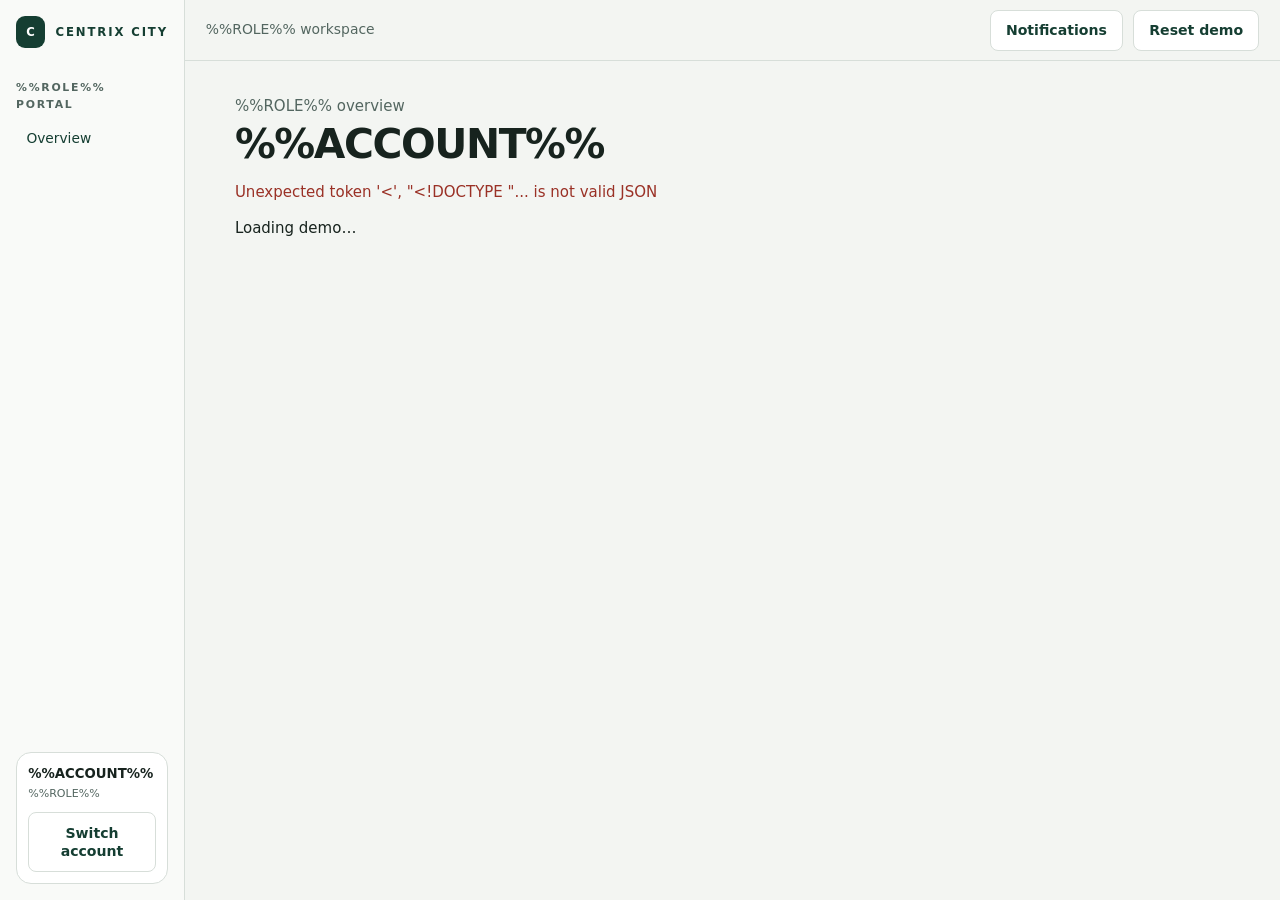
==== dashboard.html @ 5fde7923 "Add CENTRIX CITY demo" ====
﻿<!doctype html>
<html lang="en"><head><meta charset="utf-8"><meta name="viewport" content="width=device-width,initial-scale=1"><title>%%ROLE%% dashboard · Centrix City</title><link rel="stylesheet" href="/style.css"><script defer src="/app.js"></script></head>
<body class="workspace">
<aside class="sidebar">
  <a class="brand" href="/"><b aria-hidden="true">C</b>CENTRIX CITY</a>
  <nav aria-label="Workspace"><p class="eyebrow">%%ROLE%% PORTAL</p><a href="#overview" id="overview-link">Overview</a><a id="active-link" href="/property-manager/tasks" hidden>Requests</a><a class="manager-link" href="/property-manager/appointments" hidden>Appointments</a><a class="manager-link" href="/property-manager/craftsmen" hidden>Craftsmen</a></nav>
  <div class="account-box"><strong>%%ACCOUNT%%</strong><small>%%ROLE%%</small><form action="/demo/logout" method="post"><button class="quiet">Switch account</button></form></div>
</aside>
<header class="workspace-bar"><span>%%ROLE%% workspace</span><div class="actions"><div class="notification-menu"><button class="quiet" id="notification-link" aria-expanded="false" aria-controls="notifications">Notifications</button><section class="notification-panel" id="notifications" aria-label="Notifications" aria-live="polite" hidden></section></div><button id="reset" class="quiet">Reset demo</button><form class="search-logout" action="/demo/logout" method="post"><button class="quiet">Switch account</button></form></div></header>
<main class="dashboard" id="overview">
  <section class="dashboard-title"><p class="muted">%%ROLE%% overview</p><h1>%%ACCOUNT%%</h1></section>
  <section id="case" aria-label="%%ROLE%% maintenance workflow"><p id="error" role="alert" hidden></p><div id="panel" tabindex="-1"><p>Loading demo…</p></div></section>
</main>
</body></html>
---- style.css ----
﻿*{box-sizing:border-box}
:root{color-scheme:light;--ink:#17231e;--green:#153e32;--muted:#536660;--page:#f3f5f2;--line:#d7ded9;--mint:#e2eee8;--white:#fff;--amber:#fff0dc;font-family:Inter,"Segoe UI",system-ui,sans-serif;color:var(--ink)}
body{margin:0;background:var(--page);font-size:15px;line-height:1.55}
a{color:var(--green)}button,input,textarea{font:inherit}button,summary{cursor:pointer}
:focus-visible{outline:3px solid #378065;outline-offset:3px}
h1,h2,h3,p{margin:0}h1,h2,h3{font-weight:630;line-height:1.15;letter-spacing:-.035em}
p+p{margin-top:.6rem}
.consent+.metrics{margin-top:1rem}
.brand{display:inline-flex;align-items:center;gap:.65rem;text-decoration:none;font-size:.73rem;letter-spacing:.16em;font-weight:800;white-space:nowrap;color:var(--green)}
.brand b{display:grid;place-items:center;background:var(--green);color:white;border-radius:9px;width:32px;height:32px;letter-spacing:0}
.site-header{display:flex;justify-content:space-between;align-items:center;padding:1.25rem max(2vw,20px);background:#f6f8f5}.site-header>a:last-child{font-size:.86rem;text-decoration:none}
.hero{display:grid;grid-template-columns:1.1fr 1fr;align-items:center;gap:1.25rem;min-height:390px;padding:2.3rem max(2vw,20px) 3rem;background:radial-gradient(ellipse at 96% 50%,#daeee4,transparent 39%),#f6f8f5;border-bottom:1px solid var(--line)}
.hero h1{font-size:clamp(2.6rem,5.6vw,6rem);line-height:1.02;margin:.9rem 0 1.2rem;letter-spacing:-.067em}.intro>p:last-child{max-width:31rem;color:var(--muted)}
.eyebrow{font-size:.68rem;letter-spacing:.16em;font-weight:700;color:var(--muted)}.hero .eyebrow{display:inline-block;border:1px solid var(--line);padding:.3rem .8rem;border-radius:30px;background:#ffffff70;color:var(--green)}
.map{position:relative;max-width:620px;justify-self:center;width:100%}.map img{width:100%;display:block}
.pin{position:absolute;transform:translate(-50%,-50%);font-size:.74rem;font-weight:650;text-decoration:none;background:#fffffff0;border:1px solid var(--line);border-radius:8px;padding:.25rem .55rem;white-space:nowrap}.pin.home{left:37%;top:48%}.pin.hq{left:67%;top:36%}.pin.shop{left:67%;top:72%}
.role-section{background:white;padding:3.2rem max(2vw,20px) 2.4rem}.role-heading{display:flex;justify-content:space-between;align-items:center;gap:1rem;margin-bottom:1.4rem}.role-heading p,.account-grid p,.muted{color:var(--muted)}.role-heading p{font-size:.85rem}
.account-grid,.providers,.metrics{display:grid;gap:.85rem;grid-template-columns:repeat(3,minmax(0,1fr))}
.account-grid article,.providers article,.metric,.outcome,.content,.account-box{border:1px solid var(--line);background:var(--white);border-radius:15px;padding:1.2rem}
.account-grid article{display:flex;flex-direction:column;align-items:flex-start;min-height:220px;background:#f8faf8}.account-grid h3{margin:1.2rem 0 .5rem;font-size:1.2rem}.account-grid p{font-size:.85rem;margin-bottom:1.45rem}.account-grid article>.primary,.role-actions{margin-top:auto;width:100%}.role-actions{display:flex;gap:.55rem}.role-actions .primary{flex:1}
.role-icon{display:inline-grid;place-items:center;width:34px;height:34px;border-radius:10px;background:var(--mint);color:var(--green);font-weight:700}.role-icon.blue{background:#e7edff;color:#3158ad}.role-icon.amber{background:var(--amber);color:#874400}
.primary,.quiet{display:inline-flex;justify-content:center;align-items:center;gap:.45rem;border:1px solid transparent;border-radius:8px;padding:.65rem .94rem;font-weight:650;font-size:.88rem;text-decoration:none;line-height:1.3}
.primary{background:var(--green);color:white}.primary:hover{background:#205543}.quiet{border-color:var(--line);background:#fff;color:var(--green)}.quiet:hover{background:var(--mint)}
.signin{display:grid;grid-template-columns:64% 36%;min-height:100dvh;background:#f6f8f5}.signin-main{display:flex;flex-direction:column;justify-content:center;position:relative;padding:5.8rem clamp(1.25rem,3.6vw,4rem) 3rem}.signin-main>.brand{position:absolute;top:1.35rem;left:clamp(1.25rem,3.6vw,4rem)}.signin-form{max-width:390px;width:100%}.back{display:inline-block;margin-bottom:1.5rem;font-size:.86rem;text-decoration:none}.signin-form h1{font-size:2rem;margin:.5rem 0}.signin-form form{margin:1.45rem 0}.signin-form form .primary{width:100%}.signin-status:empty{display:none}.signin-status{background:var(--mint);padding:.55rem;border-radius:7px;margin-top:1rem}.signin-aside{display:flex;align-items:flex-end;padding:clamp(1.5rem,3vw,4rem);background:var(--green);color:white}.signin-aside h2{margin:1rem 0 .65rem;font-size:clamp(1.5rem,2.5vw,2.4rem)}.signin-aside p{color:#ccdfd5}.signin-aside .role-icon{background:#ffffff20;color:white}#register:target{outline:2px solid #378065;outline-offset:5px}
.workspace{display:grid;grid-template-columns:185px minmax(0,1fr);grid-template-rows:auto 1fr;min-height:100dvh}.sidebar{grid-column:1;grid-row:1/3;display:flex;flex-direction:column;gap:2rem;position:sticky;top:0;height:100dvh;padding:1rem;background:#f9faf8;border-right:1px solid var(--line)}.sidebar nav a{display:block;padding:.55rem .65rem;text-decoration:none;font-size:.86rem;border-radius:8px;margin:.35rem 0}.sidebar nav a:hover,.sidebar nav a[aria-current]{background:var(--mint)}.account-box{margin-top:auto;padding:.7rem;font-size:.83rem}.account-box small{display:block;color:var(--muted)}.account-box form{margin-top:.65rem}.workspace-bar{grid-column:2;display:flex;align-items:center;justify-content:space-between;gap:.6rem;min-height:61px;padding:.6rem 1.3rem;border-bottom:1px solid var(--line);color:var(--muted);font-size:.87rem}.dashboard{grid-column:2;width:min(100%,1040px);justify-self:center;padding:2.1rem 1.4rem 3rem}.dashboard-title h1{font-size:clamp(1.8rem,4vw,2.55rem);margin:.2rem 0 .5rem}
.context{color:var(--muted);font-size:.88rem;margin:.55rem 0 1.2rem}.status{display:flex;align-items:center;justify-content:space-between;gap:.6rem;margin:1rem 0 .75rem}.status strong,.pill{font-size:.75rem;border-radius:20px;padding:.28rem .7rem;background:var(--mint);color:var(--green)}.metric span{display:block;color:var(--muted);font-size:.8rem}.metric strong{display:block;margin-top:.45rem;font-size:1.25rem}
.content{margin-top:1rem}.content h2{font-size:1.45rem;margin-bottom:.55rem}.content h3{margin:1rem 0 .5rem}.content p{margin:.65rem 0}.outcome{margin-top:.85rem;background:#f8faf8}.content.consent{background:var(--green);border-color:var(--green);color:white}.consent p{color:#d3e5db}.consent .primary{background:white;color:var(--green)}.consent [data-action=decline]{background:transparent;color:white;border-color:#88ac9c}.actions{display:flex;gap:.65rem;flex-wrap:wrap}
label{display:block;font-size:.9rem;font-weight:550}textarea,input{display:block;width:min(100%,42rem);margin:.4rem 0 1rem;padding:.68rem .75rem;border:1px solid #bac9c0;border-radius:8px;background:white;color:var(--ink)}textarea{min-height:6rem}details{margin-top:.85rem}summary{font-weight:650;color:var(--green)}#property-case>summary{padding:.85rem;border:1px solid var(--line);border-radius:9px;background:var(--mint)}pre{white-space:pre-wrap;overflow-wrap:anywhere;background:var(--page);padding:.85rem;border-radius:8px}blockquote{margin-left:0;padding-left:.8rem;border-left:3px solid #8eaf9c}#error{margin:.8rem 0;color:#9a3126}
@media(max-width:760px){.hero{grid-template-columns:1fr;min-height:auto;padding-top:2rem}.map{max-width:480px}.role-section{padding-top:2rem}.account-grid,.providers{grid-template-columns:1fr}.account-grid article{min-height:0}.role-heading{align-items:flex-start;flex-direction:column;gap:.35rem}.signin{grid-template-columns:1fr}.signin-aside{display:none}.workspace{grid-template-columns:minmax(0,1fr);grid-template-rows:auto auto 1fr}.sidebar{grid-column:1;grid-row:1;position:static;height:auto;flex-direction:row;align-items:center;justify-content:space-between;gap:.5rem;border-right:0;border-bottom:1px solid var(--line)}.sidebar nav,.account-box strong,.account-box small{display:none}.account-box,.account-box form{margin:0;padding:0;border:0;background:none}.workspace-bar,.dashboard{grid-column:1}.dashboard{padding:1.4rem 1rem}.metrics{grid-template-columns:repeat(2,minmax(0,1fr))}.metric{padding:.65rem}.status{flex-wrap:wrap}}
[hidden]{display:none!important}.notification-panel{border:1px solid var(--line);border-radius:12px;background:#fff;margin:1rem 0;padding:.8rem 1rem}.notification-panel h2{font-size:1rem}.notification-panel p,.notification-panel ul{margin:.4rem 0;font-size:.9rem}.notification-panel ul{padding-left:1.2rem}.property>summary{padding:.8rem;border:1px solid var(--line);border-radius:9px;background:var(--mint)}#active-tasks,#registrations{scroll-margin-top:1rem;margin-top:1.3rem}
.notification-menu{position:relative}.notification-menu button.unread::after{content:"";width:8px;height:8px;border-radius:50%;background:#cf4c38}.notification-menu .notification-panel{position:absolute;z-index:8;right:0;top:100%;width:min(300px,77vw);margin:.45rem 0;box-shadow:0 12px 30px #163b3326;color:var(--ink)}.tenant-search{display:block}.tenant-search .sidebar{display:none}.tenant-search .dashboard{margin:auto;max-width:760px}.tenant-nav{display:flex;gap:1.1rem;font-size:.9rem}.tenant-search .tenant-nav{justify-content:flex-end}.search-card{margin:clamp(2rem,12vh,8rem) auto 2rem;text-align:center;max-width:620px}.search-card h2{font-size:clamp(2rem,5vw,3rem);margin:.8rem 0}.search-card form{margin-top:1.4rem}.search-card textarea{border-radius:24px;box-shadow:0 8px 24px #153e3214;min-height:96px;text-align:left}.search-card label{text-align:left}.repair-timeline{display:flex;flex-wrap:wrap;gap:.55rem;padding:0;list-style:none}.repair-timeline li{padding:.4rem .7rem;border:1px solid var(--line);border-radius:99px;font-size:.78rem}.repair-timeline .done{background:var(--mint)}.repair-timeline [aria-current]{background:var(--green);color:white;border-color:var(--green)}@media(max-width:760px){.workspace .sidebar:has(#active-link:not([hidden])) nav{display:block}.workspace .sidebar nav .eyebrow{display:none}}
.search-logout{display:none}.tenant-search .search-logout{display:block}
.tenant-search{min-height:100dvh;background:radial-gradient(ellipse at 83% 40%,#c3e4d6 0,transparent 49%),radial-gradient(ellipse at 6% 93%,#e9d9be 0,transparent 45%),#f3f8f3}.tenant-search .workspace-bar{background:#ffffff90}.tenant-search .dashboard{max-width:920px}.tenant-nav{width:fit-content;margin:.7rem 0 1.5rem;padding:.28rem;gap:.3rem;border:1px solid #c1d5c9;border-radius:999px;background:#ffffffbe}.tenant-search .tenant-nav{margin-left:auto;margin-right:auto}.tenant-nav a{padding:.5rem 1rem;border-radius:999px;text-decoration:none;font-weight:650}.tenant-nav a[aria-current]{background:var(--green);color:white}.search-card{margin-top:clamp(2rem,8vh,6rem);max-width:650px;background:#ffffffb8;border:1px solid #fff;border-radius:28px;padding:clamp(1.3rem,4vw,3rem);box-shadow:0 18px 65px #153e3212}.search-card textarea{width:100%;background:white}.search-card .primary{border-radius:99px;padding:.75rem 1.5rem}.portfolio-content{background:transparent;border:none;padding:0;margin-top:2rem}.portfolio-heading{display:flex;justify-content:space-between;align-items:center;gap:1rem;margin-bottom:1rem}.portfolio-heading input{width:min(42%,230px);margin:0}.portfolio-card{position:relative;display:block;background:white;border:1px solid var(--line);border-radius:17px;padding:1.25rem;text-decoration:none}.portfolio-card:hover{border-color:#709b88}.portfolio-card h3{margin:.85rem 0 .2rem}.portfolio-card small,.case-list small{display:block;color:var(--muted)}.card-arrow{position:absolute;right:1.15rem;top:1.15rem}.property-counts{display:flex;gap:1.5rem;margin-top:1rem;padding-top:.85rem;border-top:1px solid var(--line);font-size:.8rem;color:var(--muted)}.property-counts b{color:var(--ink);display:block;font-size:1.15rem}.attention{display:inline-block;background:var(--amber);color:#804100;border-radius:99px;padding:.2rem .65rem;font-size:.75rem;font-weight:700;margin-top:.8rem}.case-list{background:white;border:1px solid var(--line);border-radius:14px;overflow:hidden;margin:.55rem 0 1rem}.case-list a{display:flex;align-items:center;justify-content:space-between;gap:.7rem;padding:.9rem 1rem;text-decoration:none}.case-list a+a{border-top:1px solid var(--line)}.case-list a:hover{background:#eaf3ed}.case-list a span:first-child{flex:1;min-width:0;overflow-wrap:anywhere}.case-list .pill{max-width:42%}
textarea{resize:vertical;max-width:100%;min-height:8rem}.search-card textarea{min-height:8rem}
.rating-card{margin:1.4rem 0 .4rem;padding:1.2rem 1.35rem;border:1px solid #cdded3;border-radius:16px;background:#f5faf6}.rating-card h3{margin:0}.rating-card fieldset{border:0;padding:0;margin:.65rem 0 1rem}.star-row{display:flex;gap:.35rem;width:fit-content}.star-choice{position:relative;cursor:pointer;font-size:1.8rem;line-height:1;padding:.35rem;color:#718a7b}.star-choice input{position:absolute;inset:0;width:100%;height:100%;margin:0;opacity:0;cursor:pointer}.star-choice:has(input:focus-visible){outline:2px solid #378065;border-radius:6px}.star-choice:has(input:checked),.star-choice:has(~.star-choice input:checked),.star-choice:hover,.star-choice:has(~.star-choice:hover),.rating-saved{color:#94601a}.rating-saved{font-size:1.6rem;letter-spacing:.08em}.sr-only{position:absolute;width:1px;height:1px;overflow:hidden;clip-path:inset(50%)}.appointment-card{display:flex;align-items:center;gap:1rem;margin-top:.8rem;padding:1rem;border:1px solid var(--line);border-radius:13px;text-decoration:none;background:#f8fbf8;color:var(--ink)}.appointment-card:hover{border-color:#709b88}.appointment-card>span:nth-child(2){flex:1}.appointment-card small{display:block;color:var(--muted)}.appointment-time{font-weight:650;white-space:nowrap}@media(max-width:600px){.appointment-card{flex-wrap:wrap}.appointment-time{white-space:normal}}
.request-back{display:inline-flex;align-items:center;gap:.5rem;margin-bottom:1rem;padding:.45rem .8rem;border:1px solid #cadad0;border-radius:9px;background:#f2f8f4;color:var(--green);font-size:.85rem;font-weight:650;text-decoration:none}.request-back:hover{background:var(--mint);border-color:#8cad9a}
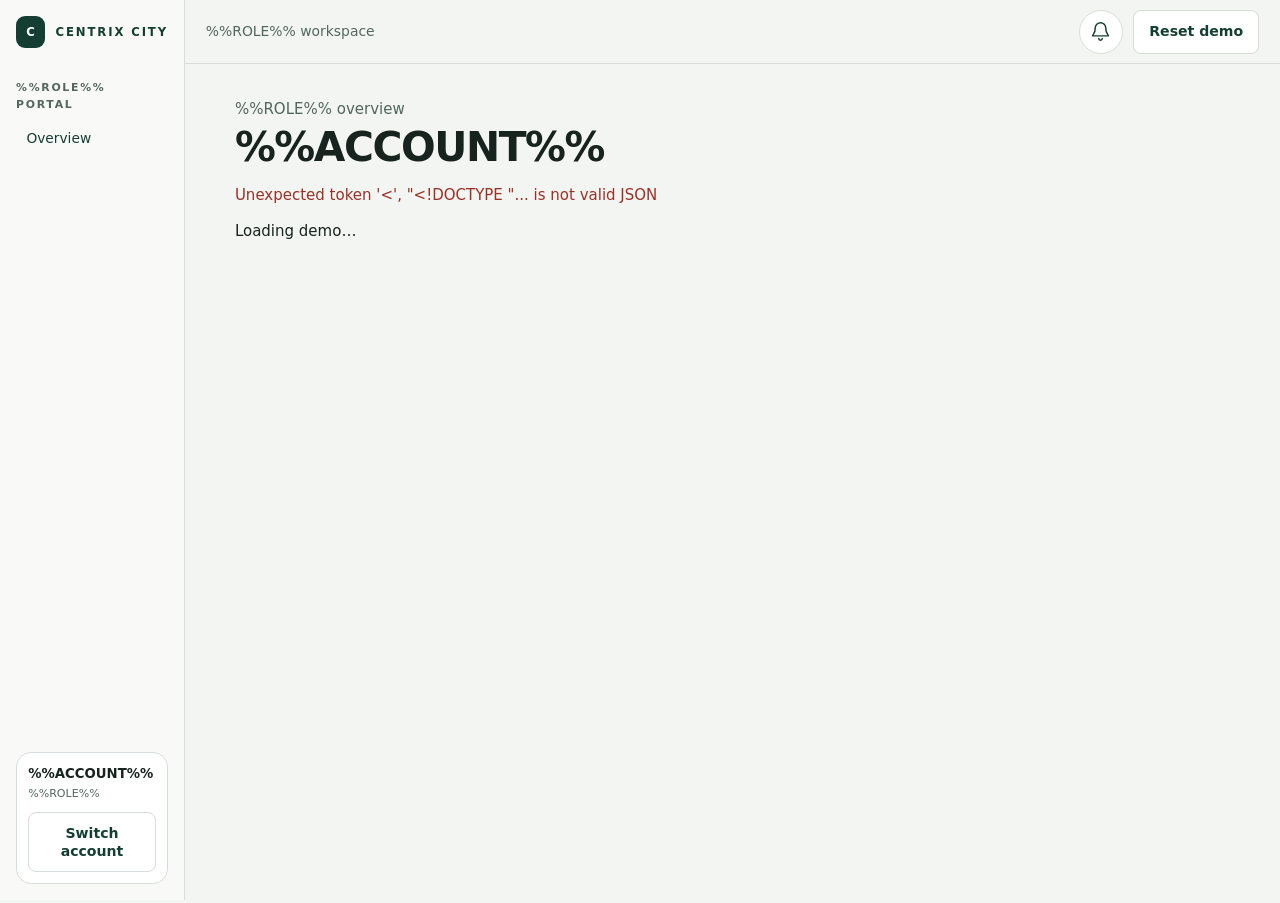
==== commit fd1a159f: "Improve voice reporting and repair notifications" ====
--- a/dashboard.html
+++ b/dashboard.html
@@ -3,10 +3,19 @@
 <body class="workspace">
 <aside class="sidebar">
   <a class="brand" href="/"><b aria-hidden="true">C</b>CENTRIX CITY</a>
-  <nav aria-label="Workspace"><p class="eyebrow">%%ROLE%% PORTAL</p><a href="#overview" id="overview-link">Overview</a><a id="active-link" href="/property-manager/tasks" hidden>Requests</a><a class="manager-link" href="/property-manager/appointments" hidden>Appointments</a><a class="manager-link" href="/property-manager/craftsmen" hidden>Craftsmen</a></nav>
+  <button class="quiet mobile-menu" aria-controls="workspace-navigation" aria-expanded="false" hidden>Menu</button>
+  <nav id="workspace-navigation" aria-label="Workspace"><p class="eyebrow">%%ROLE%% PORTAL</p><a href="#overview" id="overview-link">Overview</a><a id="active-link" href="/property-manager/tasks" hidden>Requests</a><a class="manager-link" href="/property-manager/appointments" hidden>Appointments</a><a class="manager-link" href="/property-manager/craftsmen" hidden>Craftsmen</a></nav>
   <div class="account-box"><strong>%%ACCOUNT%%</strong><small>%%ROLE%%</small><form action="/demo/logout" method="post"><button class="quiet">Switch account</button></form></div>
 </aside>
-<header class="workspace-bar"><span>%%ROLE%% workspace</span><div class="actions"><div class="notification-menu"><button class="quiet" id="notification-link" aria-expanded="false" aria-controls="notifications">Notifications</button><section class="notification-panel" id="notifications" aria-label="Notifications" aria-live="polite" hidden></section></div><button id="reset" class="quiet">Reset demo</button><form class="search-logout" action="/demo/logout" method="post"><button class="quiet">Switch account</button></form></div></header>
+<header class="workspace-bar"><span>%%ROLE%% workspace</span><div class="actions"><div class="notification-menu">
+  <button class="quiet" id="notification-link" aria-label="Notifications" aria-expanded="false" aria-controls="notifications">
+    <svg viewBox="0 0 24 24" fill="none" stroke="currentColor" stroke-width="1.7" stroke-linecap="round" stroke-linejoin="round" aria-hidden="true"><path d="M18 8a6 6 0 1 0-12 0c0 7-3 7-3 9h18c0-2-3-2-3-9m-8 12a2 2 0 0 0 4 0"/></svg><span class="notification-count" aria-hidden="true" hidden></span>
+  </button>
+  <section class="notification-panel" id="notifications" aria-labelledby="notification-heading" hidden>
+    <div class="notification-header"><h2 id="notification-heading">Notifications</h2><button type="button" class="notification-close" aria-label="Close notifications">×</button></div>
+    <div id="notification-items" aria-live="polite"></div>
+  </section>
+</div><button id="reset" class="quiet">Reset demo</button><form class="search-logout" action="/demo/logout" method="post"><button class="quiet">Switch account</button></form></div></header>
 <main class="dashboard" id="overview">
   <section class="dashboard-title"><p class="muted">%%ROLE%% overview</p><h1>%%ACCOUNT%%</h1></section>
   <section id="case" aria-label="%%ROLE%% maintenance workflow"><p id="error" role="alert" hidden></p><div id="panel" tabindex="-1"><p>Loading demo…</p></div></section>
--- a/style.css
+++ b/style.css
@@ -27,10 +27,65 @@
 .content{margin-top:1rem}.content h2{font-size:1.45rem;margin-bottom:.55rem}.content h3{margin:1rem 0 .5rem}.content p{margin:.65rem 0}.outcome{margin-top:.85rem;background:#f8faf8}.content.consent{background:var(--green);border-color:var(--green);color:white}.consent p{color:#d3e5db}.consent .primary{background:white;color:var(--green)}.consent [data-action=decline]{background:transparent;color:white;border-color:#88ac9c}.actions{display:flex;gap:.65rem;flex-wrap:wrap}
 label{display:block;font-size:.9rem;font-weight:550}textarea,input{display:block;width:min(100%,42rem);margin:.4rem 0 1rem;padding:.68rem .75rem;border:1px solid #bac9c0;border-radius:8px;background:white;color:var(--ink)}textarea{min-height:6rem}details{margin-top:.85rem}summary{font-weight:650;color:var(--green)}#property-case>summary{padding:.85rem;border:1px solid var(--line);border-radius:9px;background:var(--mint)}pre{white-space:pre-wrap;overflow-wrap:anywhere;background:var(--page);padding:.85rem;border-radius:8px}blockquote{margin-left:0;padding-left:.8rem;border-left:3px solid #8eaf9c}#error{margin:.8rem 0;color:#9a3126}
 @media(max-width:760px){.hero{grid-template-columns:1fr;min-height:auto;padding-top:2rem}.map{max-width:480px}.role-section{padding-top:2rem}.account-grid,.providers{grid-template-columns:1fr}.account-grid article{min-height:0}.role-heading{align-items:flex-start;flex-direction:column;gap:.35rem}.signin{grid-template-columns:1fr}.signin-aside{display:none}.workspace{grid-template-columns:minmax(0,1fr);grid-template-rows:auto auto 1fr}.sidebar{grid-column:1;grid-row:1;position:static;height:auto;flex-direction:row;align-items:center;justify-content:space-between;gap:.5rem;border-right:0;border-bottom:1px solid var(--line)}.sidebar nav,.account-box strong,.account-box small{display:none}.account-box,.account-box form{margin:0;padding:0;border:0;background:none}.workspace-bar,.dashboard{grid-column:1}.dashboard{padding:1.4rem 1rem}.metrics{grid-template-columns:repeat(2,minmax(0,1fr))}.metric{padding:.65rem}.status{flex-wrap:wrap}}
-[hidden]{display:none!important}.notification-panel{border:1px solid var(--line);border-radius:12px;background:#fff;margin:1rem 0;padding:.8rem 1rem}.notification-panel h2{font-size:1rem}.notification-panel p,.notification-panel ul{margin:.4rem 0;font-size:.9rem}.notification-panel ul{padding-left:1.2rem}.property>summary{padding:.8rem;border:1px solid var(--line);border-radius:9px;background:var(--mint)}#active-tasks,#registrations{scroll-margin-top:1rem;margin-top:1.3rem}
-.notification-menu{position:relative}.notification-menu button.unread::after{content:"";width:8px;height:8px;border-radius:50%;background:#cf4c38}.notification-menu .notification-panel{position:absolute;z-index:8;right:0;top:100%;width:min(300px,77vw);margin:.45rem 0;box-shadow:0 12px 30px #163b3326;color:var(--ink)}.tenant-search{display:block}.tenant-search .sidebar{display:none}.tenant-search .dashboard{margin:auto;max-width:760px}.tenant-nav{display:flex;gap:1.1rem;font-size:.9rem}.tenant-search .tenant-nav{justify-content:flex-end}.search-card{margin:clamp(2rem,12vh,8rem) auto 2rem;text-align:center;max-width:620px}.search-card h2{font-size:clamp(2rem,5vw,3rem);margin:.8rem 0}.search-card form{margin-top:1.4rem}.search-card textarea{border-radius:24px;box-shadow:0 8px 24px #153e3214;min-height:96px;text-align:left}.search-card label{text-align:left}.repair-timeline{display:flex;flex-wrap:wrap;gap:.55rem;padding:0;list-style:none}.repair-timeline li{padding:.4rem .7rem;border:1px solid var(--line);border-radius:99px;font-size:.78rem}.repair-timeline .done{background:var(--mint)}.repair-timeline [aria-current]{background:var(--green);color:white;border-color:var(--green)}@media(max-width:760px){.workspace .sidebar:has(#active-link:not([hidden])) nav{display:block}.workspace .sidebar nav .eyebrow{display:none}}
+[hidden]{display:none!important}.property>summary{padding:.8rem;border:1px solid var(--line);border-radius:9px;background:var(--mint)}#active-tasks,#registrations{scroll-margin-top:1rem;margin-top:1.3rem}
+.tenant-search{display:block}.tenant-search .sidebar{display:none}.tenant-search .dashboard{margin:auto;max-width:760px}.tenant-nav{display:flex;gap:1.1rem;font-size:.9rem}.tenant-search .tenant-nav{justify-content:flex-end}.search-card{margin:clamp(2rem,12vh,8rem) auto 2rem;text-align:center;max-width:620px}.search-card h2{font-size:clamp(2rem,5vw,3rem);margin:.8rem 0}.search-card form{margin-top:1.4rem}.search-card textarea{border-radius:24px;box-shadow:0 8px 24px #153e3214;min-height:96px;text-align:left}.search-card label{text-align:left}.repair-timeline{display:flex;flex-wrap:wrap;gap:.55rem;padding:0;list-style:none}.repair-timeline li{padding:.4rem .7rem;border:1px solid var(--line);border-radius:99px;font-size:.78rem}.repair-timeline .done{background:var(--mint)}.repair-timeline [aria-current]{background:var(--green);color:white;border-color:var(--green)}@media(max-width:760px){.workspace .sidebar:has(#active-link:not([hidden])) nav{display:block}.workspace .sidebar nav .eyebrow{display:none}}
 .search-logout{display:none}.tenant-search .search-logout{display:block}
 .tenant-search{min-height:100dvh;background:radial-gradient(ellipse at 83% 40%,#c3e4d6 0,transparent 49%),radial-gradient(ellipse at 6% 93%,#e9d9be 0,transparent 45%),#f3f8f3}.tenant-search .workspace-bar{background:#ffffff90}.tenant-search .dashboard{max-width:920px}.tenant-nav{width:fit-content;margin:.7rem 0 1.5rem;padding:.28rem;gap:.3rem;border:1px solid #c1d5c9;border-radius:999px;background:#ffffffbe}.tenant-search .tenant-nav{margin-left:auto;margin-right:auto}.tenant-nav a{padding:.5rem 1rem;border-radius:999px;text-decoration:none;font-weight:650}.tenant-nav a[aria-current]{background:var(--green);color:white}.search-card{margin-top:clamp(2rem,8vh,6rem);max-width:650px;background:#ffffffb8;border:1px solid #fff;border-radius:28px;padding:clamp(1.3rem,4vw,3rem);box-shadow:0 18px 65px #153e3212}.search-card textarea{width:100%;background:white}.search-card .primary{border-radius:99px;padding:.75rem 1.5rem}.portfolio-content{background:transparent;border:none;padding:0;margin-top:2rem}.portfolio-heading{display:flex;justify-content:space-between;align-items:center;gap:1rem;margin-bottom:1rem}.portfolio-heading input{width:min(42%,230px);margin:0}.portfolio-card{position:relative;display:block;background:white;border:1px solid var(--line);border-radius:17px;padding:1.25rem;text-decoration:none}.portfolio-card:hover{border-color:#709b88}.portfolio-card h3{margin:.85rem 0 .2rem}.portfolio-card small,.case-list small{display:block;color:var(--muted)}.card-arrow{position:absolute;right:1.15rem;top:1.15rem}.property-counts{display:flex;gap:1.5rem;margin-top:1rem;padding-top:.85rem;border-top:1px solid var(--line);font-size:.8rem;color:var(--muted)}.property-counts b{color:var(--ink);display:block;font-size:1.15rem}.attention{display:inline-block;background:var(--amber);color:#804100;border-radius:99px;padding:.2rem .65rem;font-size:.75rem;font-weight:700;margin-top:.8rem}.case-list{background:white;border:1px solid var(--line);border-radius:14px;overflow:hidden;margin:.55rem 0 1rem}.case-list a{display:flex;align-items:center;justify-content:space-between;gap:.7rem;padding:.9rem 1rem;text-decoration:none}.case-list a+a{border-top:1px solid var(--line)}.case-list a:hover{background:#eaf3ed}.case-list a span:first-child{flex:1;min-width:0;overflow-wrap:anywhere}.case-list .pill{max-width:42%}
 textarea{resize:vertical;max-width:100%;min-height:8rem}.search-card textarea{min-height:8rem}
 .rating-card{margin:1.4rem 0 .4rem;padding:1.2rem 1.35rem;border:1px solid #cdded3;border-radius:16px;background:#f5faf6}.rating-card h3{margin:0}.rating-card fieldset{border:0;padding:0;margin:.65rem 0 1rem}.star-row{display:flex;gap:.35rem;width:fit-content}.star-choice{position:relative;cursor:pointer;font-size:1.8rem;line-height:1;padding:.35rem;color:#718a7b}.star-choice input{position:absolute;inset:0;width:100%;height:100%;margin:0;opacity:0;cursor:pointer}.star-choice:has(input:focus-visible){outline:2px solid #378065;border-radius:6px}.star-choice:has(input:checked),.star-choice:has(~.star-choice input:checked),.star-choice:hover,.star-choice:has(~.star-choice:hover),.rating-saved{color:#94601a}.rating-saved{font-size:1.6rem;letter-spacing:.08em}.sr-only{position:absolute;width:1px;height:1px;overflow:hidden;clip-path:inset(50%)}.appointment-card{display:flex;align-items:center;gap:1rem;margin-top:.8rem;padding:1rem;border:1px solid var(--line);border-radius:13px;text-decoration:none;background:#f8fbf8;color:var(--ink)}.appointment-card:hover{border-color:#709b88}.appointment-card>span:nth-child(2){flex:1}.appointment-card small{display:block;color:var(--muted)}.appointment-time{font-weight:650;white-space:nowrap}@media(max-width:600px){.appointment-card{flex-wrap:wrap}.appointment-time{white-space:normal}}
 .request-back{display:inline-flex;align-items:center;gap:.5rem;margin-bottom:1rem;padding:.45rem .8rem;border:1px solid #cadad0;border-radius:9px;background:#f2f8f4;color:var(--green);font-size:.85rem;font-weight:650;text-decoration:none}.request-back:hover{background:var(--mint);border-color:#8cad9a}
+.integration-card{margin:1.1rem 0;padding:1rem 1.2rem;border:1px solid #cbded2;border-left:4px solid #4e8069;border-radius:12px;background:#f3f8f4;text-align:left}.integration-card h3{margin:.65rem 0 .35rem}.unit-record dl{display:grid;grid-template-columns:minmax(5rem,auto) 1fr;gap:.45rem 1rem}.unit-record dt{font-weight:650}.unit-record dd{margin:0;overflow-wrap:anywhere}
+
+.mobile-menu {display:none}
+@media(max-width:760px) {
+  .workspace .sidebar {flex-wrap:wrap;padding:.5rem .8rem;gap:.4rem}
+  .sidebar:has(#active-link:not([hidden])) .mobile-menu {display:block;margin-left:auto}
+  .workspace .sidebar:has(#active-link:not([hidden])) nav {display:none}
+  .workspace .sidebar:has(#active-link:not([hidden])) .mobile-menu[aria-expanded="true"] + nav {display:flex;order:5;flex-basis:100%;flex-wrap:wrap}
+  .workspace-bar {padding:.5rem .8rem;min-height:44px;flex-wrap:wrap}
+  .pin {font-size:.7rem;padding:.25rem .4rem}
+}
+.voice-input {position:relative;margin:.4rem 0 .65rem}
+.voice-input textarea {margin:0;padding-inline-end:4.5rem}
+.voice-input .mic-button {position:absolute;inset-inline-end:1.15rem;bottom:1rem;display:grid;place-items:center;width:44px;height:44px;margin:0;padding:0;border-radius:50%;background:var(--mint);border-color:transparent}
+.voice-input .mic-button:hover {background:#cce4d8}
+.mic-button svg {display:block;width:22px;height:22px}
+.voice-input .mic-button[aria-pressed="true"] {border-color:#af472c;background:#fff0dc}
+.voice-note {margin-bottom:.85rem}
+.voice-note,.voice-status,.slot-feedback {font-size:.85rem;text-align:left}
+.voice-status:empty,.slot-feedback:empty {display:none}
+.voice-status,.slot-feedback {color:var(--green);margin:.4rem 0 .8rem}
+.voice-details {margin:1rem 0;padding:.75rem 1rem;background:var(--mint);border-radius:10px;text-align:left}
+.intake-actions {display:flex;flex-wrap:wrap;justify-content:center;align-items:center;gap:.65rem;margin-top:.75rem}
+.intake-actions button {margin:0;max-width:100%}
+
+.notification-menu {position:relative}
+#notification-link {position:relative;display:grid;place-items:center;width:44px;height:44px;padding:0;border-radius:50%}
+#notification-link svg {width:21px;height:21px}
+#notification-link[aria-expanded="true"] {background:var(--mint);border-color:#a8c7b8}
+.notification-count {position:absolute;top:-4px;right:-5px;min-width:21px;height:21px;padding:0 .25rem;border:2px solid white;border-radius:999px;background:#a73928;color:white;font-size:.67rem;font-weight:750;line-height:17px;text-align:center}
+.notification-panel {position:absolute;z-index:8;right:0;top:calc(100% + .65rem);width:min(23rem,calc(100vw - 2rem));background:white;border:1px solid var(--line);border-radius:17px;box-shadow:0 16px 40px #163b3326;color:var(--ink)}
+.notification-header {display:flex;justify-content:space-between;align-items:center;gap:.75rem;padding:.75rem 1rem;border-bottom:1px solid var(--line)}
+.notification-header h2 {font-size:1.06rem;letter-spacing:-.015em}
+.notification-close {display:grid;place-items:center;width:36px;height:36px;padding:0;background:transparent;border:0;border-radius:50%;color:var(--muted);font-size:1.3rem;line-height:1}
+.notification-close:hover {background:var(--mint);color:var(--green)}
+.notification-list {list-style:none;margin:0;padding:.35rem;max-height:min(23rem,55vh);overflow:auto;overscroll-behavior:contain}
+.notification-list li+li {border-top:1px solid var(--line)}
+.notification-row {display:grid;grid-template-columns:1.5rem minmax(0,1fr) auto;align-items:start;gap:.6rem;padding:.75rem .65rem;border-radius:10px;color:var(--ink);text-decoration:none}
+.notification-row:hover,.notification-row:focus-visible {background:#f0f7f3}
+.notification-row:focus-visible {outline-offset:-2px}
+.notification-row strong,.notification-row small {display:block;overflow-wrap:anywhere}
+.notification-row strong {font-size:.88rem;line-height:1.35}
+.notification-row small {display:-webkit-box;-webkit-box-orient:vertical;-webkit-line-clamp:2;overflow:hidden;margin-top:.22rem;color:var(--muted);font-size:.79rem;line-height:1.4}
+.notification-mark,.notification-empty>span {display:grid;place-items:center;background:var(--mint);color:var(--green);border-radius:50%}
+.notification-mark {width:1.5rem;height:1.5rem}
+.notification-mark svg {width:16px;height:16px}
+.notification-arrow {align-self:center;color:var(--muted);font-size:1.2rem}
+.notification-empty {padding:1.5rem 1rem;text-align:center}
+.notification-empty>span {width:2.4rem;height:2.4rem;margin:0 auto .65rem}
+.notification-empty p {margin-top:.25rem;color:var(--muted);font-size:.82rem}
+@media(max-width:760px) {
+  .workspace-bar {position:relative}
+  .notification-menu {position:static}
+  .notification-panel {right:.8rem;top:calc(100% + .4rem)}
+}
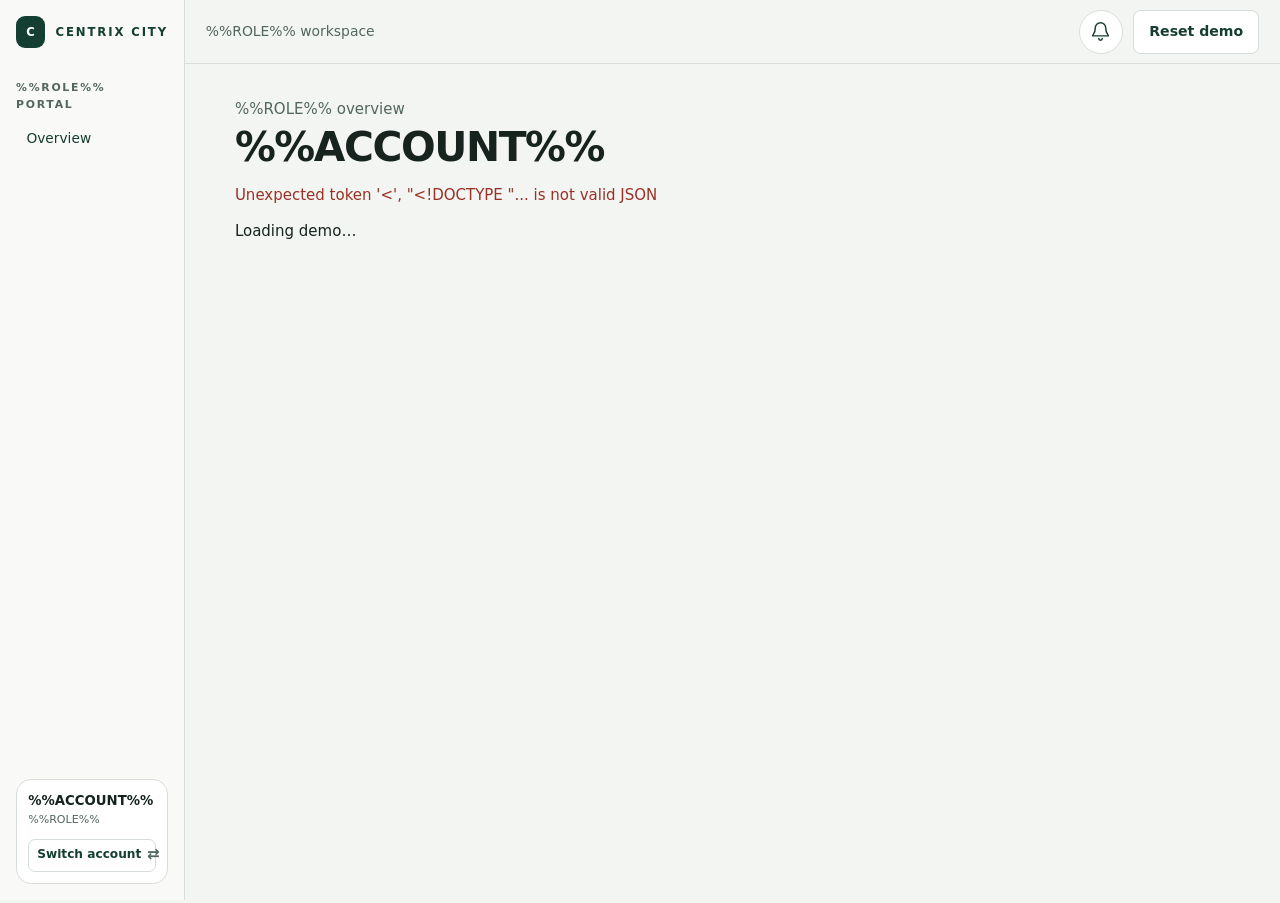
==== commit e2fff758: "Update voice follow-ups and homepage labels" ====
--- a/dashboard.html
+++ b/dashboard.html
@@ -4,8 +4,8 @@
 <aside class="sidebar">
   <a class="brand" href="/"><b aria-hidden="true">C</b>CENTRIX CITY</a>
   <button class="quiet mobile-menu" aria-controls="workspace-navigation" aria-expanded="false" hidden>Menu</button>
-  <nav id="workspace-navigation" aria-label="Workspace"><p class="eyebrow">%%ROLE%% PORTAL</p><a href="#overview" id="overview-link">Overview</a><a id="active-link" href="/property-manager/tasks" hidden>Requests</a><a class="manager-link" href="/property-manager/appointments" hidden>Appointments</a><a class="manager-link" href="/property-manager/craftsmen" hidden>Craftsmen</a></nav>
-  <div class="account-box"><strong>%%ACCOUNT%%</strong><small>%%ROLE%%</small><form action="/demo/logout" method="post"><button class="quiet">Switch account</button></form></div>
+  <nav id="workspace-navigation" aria-label="Workspace"><p class="eyebrow">%%ROLE%% PORTAL</p><a href="#overview" id="overview-link">Overview</a><a class="craftsman-link" href="/craftsman?view=pending" hidden>Pending tasks</a><a class="craftsman-link" href="/craftsman?view=completed" hidden>Completed repairs</a><a id="active-link" href="/property-manager/tasks" hidden>Requests</a><a class="manager-link" href="/property-manager/appointments" hidden>Appointments</a><a class="manager-link" href="/property-manager/craftsmen" hidden>Craftsmen</a></nav>
+  <div class="account-box"><strong>%%ACCOUNT%%</strong><small>%%ROLE%%</small><form action="/demo/logout" method="post"><button class="quiet account-switch">Switch account <span aria-hidden="true">⇄</span></button></form></div>
 </aside>
 <header class="workspace-bar"><span>%%ROLE%% workspace</span><div class="actions"><div class="notification-menu">
   <button class="quiet" id="notification-link" aria-label="Notifications" aria-expanded="false" aria-controls="notifications">
--- a/style.css
+++ b/style.css
@@ -1,4 +1,4 @@
-﻿*{box-sizing:border-box}
+*{box-sizing:border-box}
 :root{color-scheme:light;--ink:#17231e;--green:#153e32;--muted:#536660;--page:#f3f5f2;--line:#d7ded9;--mint:#e2eee8;--white:#fff;--amber:#fff0dc;font-family:Inter,"Segoe UI",system-ui,sans-serif;color:var(--ink)}
 body{margin:0;background:var(--page);font-size:15px;line-height:1.55}
 a{color:var(--green)}button,input,textarea{font:inherit}button,summary{cursor:pointer}
@@ -13,7 +13,8 @@
 .hero h1{font-size:clamp(2.6rem,5.6vw,6rem);line-height:1.02;margin:.9rem 0 1.2rem;letter-spacing:-.067em}.intro>p:last-child{max-width:31rem;color:var(--muted)}
 .eyebrow{font-size:.68rem;letter-spacing:.16em;font-weight:700;color:var(--muted)}.hero .eyebrow{display:inline-block;border:1px solid var(--line);padding:.3rem .8rem;border-radius:30px;background:#ffffff70;color:var(--green)}
 .map{position:relative;max-width:620px;justify-self:center;width:100%}.map img{width:100%;display:block}
-.pin{position:absolute;transform:translate(-50%,-50%);font-size:.74rem;font-weight:650;text-decoration:none;background:#fffffff0;border:1px solid var(--line);border-radius:8px;padding:.25rem .55rem;white-space:nowrap}.pin.home{left:37%;top:48%}.pin.hq{left:67%;top:36%}.pin.shop{left:67%;top:72%}
+.pin{position:absolute;transform:translate(-50%,-50%);font-size:.74rem;font-weight:650;text-decoration:none;background:#fffffff0;border:1px solid var(--line);border-radius:8px;padding:.25rem .55rem;white-space:nowrap}.pin.home{left:37%;top:48%}.pin.shop{left:67%;top:72%}
+.pin.hq{left:66.125%;top:18.8%;transform:translate(-50%,calc(-100% - .5rem))}
 .role-section{background:white;padding:3.2rem max(2vw,20px) 2.4rem}.role-heading{display:flex;justify-content:space-between;align-items:center;gap:1rem;margin-bottom:1.4rem}.role-heading p,.account-grid p,.muted{color:var(--muted)}.role-heading p{font-size:.85rem}
 .account-grid,.providers,.metrics{display:grid;gap:.85rem;grid-template-columns:repeat(3,minmax(0,1fr))}
 .account-grid article,.providers article,.metric,.outcome,.content,.account-box{border:1px solid var(--line);background:var(--white);border-radius:15px;padding:1.2rem}
@@ -28,7 +29,7 @@
 label{display:block;font-size:.9rem;font-weight:550}textarea,input{display:block;width:min(100%,42rem);margin:.4rem 0 1rem;padding:.68rem .75rem;border:1px solid #bac9c0;border-radius:8px;background:white;color:var(--ink)}textarea{min-height:6rem}details{margin-top:.85rem}summary{font-weight:650;color:var(--green)}#property-case>summary{padding:.85rem;border:1px solid var(--line);border-radius:9px;background:var(--mint)}pre{white-space:pre-wrap;overflow-wrap:anywhere;background:var(--page);padding:.85rem;border-radius:8px}blockquote{margin-left:0;padding-left:.8rem;border-left:3px solid #8eaf9c}#error{margin:.8rem 0;color:#9a3126}
 @media(max-width:760px){.hero{grid-template-columns:1fr;min-height:auto;padding-top:2rem}.map{max-width:480px}.role-section{padding-top:2rem}.account-grid,.providers{grid-template-columns:1fr}.account-grid article{min-height:0}.role-heading{align-items:flex-start;flex-direction:column;gap:.35rem}.signin{grid-template-columns:1fr}.signin-aside{display:none}.workspace{grid-template-columns:minmax(0,1fr);grid-template-rows:auto auto 1fr}.sidebar{grid-column:1;grid-row:1;position:static;height:auto;flex-direction:row;align-items:center;justify-content:space-between;gap:.5rem;border-right:0;border-bottom:1px solid var(--line)}.sidebar nav,.account-box strong,.account-box small{display:none}.account-box,.account-box form{margin:0;padding:0;border:0;background:none}.workspace-bar,.dashboard{grid-column:1}.dashboard{padding:1.4rem 1rem}.metrics{grid-template-columns:repeat(2,minmax(0,1fr))}.metric{padding:.65rem}.status{flex-wrap:wrap}}
 [hidden]{display:none!important}.property>summary{padding:.8rem;border:1px solid var(--line);border-radius:9px;background:var(--mint)}#active-tasks,#registrations{scroll-margin-top:1rem;margin-top:1.3rem}
-.tenant-search{display:block}.tenant-search .sidebar{display:none}.tenant-search .dashboard{margin:auto;max-width:760px}.tenant-nav{display:flex;gap:1.1rem;font-size:.9rem}.tenant-search .tenant-nav{justify-content:flex-end}.search-card{margin:clamp(2rem,12vh,8rem) auto 2rem;text-align:center;max-width:620px}.search-card h2{font-size:clamp(2rem,5vw,3rem);margin:.8rem 0}.search-card form{margin-top:1.4rem}.search-card textarea{border-radius:24px;box-shadow:0 8px 24px #153e3214;min-height:96px;text-align:left}.search-card label{text-align:left}.repair-timeline{display:flex;flex-wrap:wrap;gap:.55rem;padding:0;list-style:none}.repair-timeline li{padding:.4rem .7rem;border:1px solid var(--line);border-radius:99px;font-size:.78rem}.repair-timeline .done{background:var(--mint)}.repair-timeline [aria-current]{background:var(--green);color:white;border-color:var(--green)}@media(max-width:760px){.workspace .sidebar:has(#active-link:not([hidden])) nav{display:block}.workspace .sidebar nav .eyebrow{display:none}}
+.tenant-search{display:block}.tenant-search .sidebar{display:none}.tenant-search .dashboard{margin:auto;max-width:760px}.tenant-nav{display:flex;gap:1.1rem;font-size:.9rem}.tenant-search .tenant-nav{justify-content:flex-end}.search-card{margin:clamp(2rem,12vh,8rem) auto 2rem;text-align:center;max-width:620px}.search-card h2{font-size:clamp(2rem,5vw,3rem);margin:.8rem 0}.search-card form{margin-top:1.4rem}.search-card textarea{border-radius:24px;box-shadow:0 8px 24px #153e3214;min-height:96px;text-align:left}.search-card label{text-align:left}.repair-timeline{display:flex;flex-wrap:wrap;gap:.55rem;padding:0;list-style:none}.repair-timeline li{padding:.4rem .7rem;border:1px solid var(--line);border-radius:99px;font-size:.78rem}.repair-timeline .done{background:var(--mint)}.repair-timeline [aria-current]{background:var(--green);color:white;border-color:var(--green)}@media(max-width:760px){.workspace .sidebar nav .eyebrow{display:none}}
 .search-logout{display:none}.tenant-search .search-logout{display:block}
 .tenant-search{min-height:100dvh;background:radial-gradient(ellipse at 83% 40%,#c3e4d6 0,transparent 49%),radial-gradient(ellipse at 6% 93%,#e9d9be 0,transparent 45%),#f3f8f3}.tenant-search .workspace-bar{background:#ffffff90}.tenant-search .dashboard{max-width:920px}.tenant-nav{width:fit-content;margin:.7rem 0 1.5rem;padding:.28rem;gap:.3rem;border:1px solid #c1d5c9;border-radius:999px;background:#ffffffbe}.tenant-search .tenant-nav{margin-left:auto;margin-right:auto}.tenant-nav a{padding:.5rem 1rem;border-radius:999px;text-decoration:none;font-weight:650}.tenant-nav a[aria-current]{background:var(--green);color:white}.search-card{margin-top:clamp(2rem,8vh,6rem);max-width:650px;background:#ffffffb8;border:1px solid #fff;border-radius:28px;padding:clamp(1.3rem,4vw,3rem);box-shadow:0 18px 65px #153e3212}.search-card textarea{width:100%;background:white}.search-card .primary{border-radius:99px;padding:.75rem 1.5rem}.portfolio-content{background:transparent;border:none;padding:0;margin-top:2rem}.portfolio-heading{display:flex;justify-content:space-between;align-items:center;gap:1rem;margin-bottom:1rem}.portfolio-heading input{width:min(42%,230px);margin:0}.portfolio-card{position:relative;display:block;background:white;border:1px solid var(--line);border-radius:17px;padding:1.25rem;text-decoration:none}.portfolio-card:hover{border-color:#709b88}.portfolio-card h3{margin:.85rem 0 .2rem}.portfolio-card small,.case-list small{display:block;color:var(--muted)}.card-arrow{position:absolute;right:1.15rem;top:1.15rem}.property-counts{display:flex;gap:1.5rem;margin-top:1rem;padding-top:.85rem;border-top:1px solid var(--line);font-size:.8rem;color:var(--muted)}.property-counts b{color:var(--ink);display:block;font-size:1.15rem}.attention{display:inline-block;background:var(--amber);color:#804100;border-radius:99px;padding:.2rem .65rem;font-size:.75rem;font-weight:700;margin-top:.8rem}.case-list{background:white;border:1px solid var(--line);border-radius:14px;overflow:hidden;margin:.55rem 0 1rem}.case-list a{display:flex;align-items:center;justify-content:space-between;gap:.7rem;padding:.9rem 1rem;text-decoration:none}.case-list a+a{border-top:1px solid var(--line)}.case-list a:hover{background:#eaf3ed}.case-list a span:first-child{flex:1;min-width:0;overflow-wrap:anywhere}.case-list .pill{max-width:42%}
 textarea{resize:vertical;max-width:100%;min-height:8rem}.search-card textarea{min-height:8rem}
@@ -39,9 +40,9 @@
 .mobile-menu {display:none}
 @media(max-width:760px) {
   .workspace .sidebar {flex-wrap:wrap;padding:.5rem .8rem;gap:.4rem}
-  .sidebar:has(#active-link:not([hidden])) .mobile-menu {display:block;margin-left:auto}
-  .workspace .sidebar:has(#active-link:not([hidden])) nav {display:none}
-  .workspace .sidebar:has(#active-link:not([hidden])) .mobile-menu[aria-expanded="true"] + nav {display:flex;order:5;flex-basis:100%;flex-wrap:wrap}
+  .sidebar .mobile-menu:not([hidden]) {display:block;margin-left:auto}
+
+  .workspace .sidebar .mobile-menu:not([hidden])[aria-expanded="true"] + nav {display:flex;order:5;flex-basis:100%;flex-wrap:wrap}
   .workspace-bar {padding:.5rem .8rem;min-height:44px;flex-wrap:wrap}
   .pin {font-size:.7rem;padding:.25rem .4rem}
 }
@@ -84,6 +85,15 @@
 .notification-empty {padding:1.5rem 1rem;text-align:center}
 .notification-empty>span {width:2.4rem;height:2.4rem;margin:0 auto .65rem}
 .notification-empty p {margin-top:.25rem;color:var(--muted);font-size:.82rem}
+.job-group h3 {margin-bottom:.65rem}
+.job-group .case-list {margin-bottom:0}
+.job-metrics {margin-top:.8rem}
+.account-box .account-switch {display:inline-flex;align-items:center;justify-content:space-between;gap:.35rem;width:100%;padding:.35rem .5rem;border-radius:7px;white-space:nowrap;font-size:.76rem;font-weight:650}
+.account-switch span {color:var(--muted);font-size:.95rem}
+.rating-card-saved {padding:1rem 1.2rem;background:#f8faf7}
+.rating-card-saved h3 {font-size:1.05rem}
+.rating-card-saved .rating-saved {display:flex;flex-wrap:wrap;gap:.15rem;margin-top:.35rem;line-height:1.2}
+.rating-unfilled {color:#65786e}
 @media(max-width:760px) {
   .workspace-bar {position:relative}
   .notification-menu {position:static}
